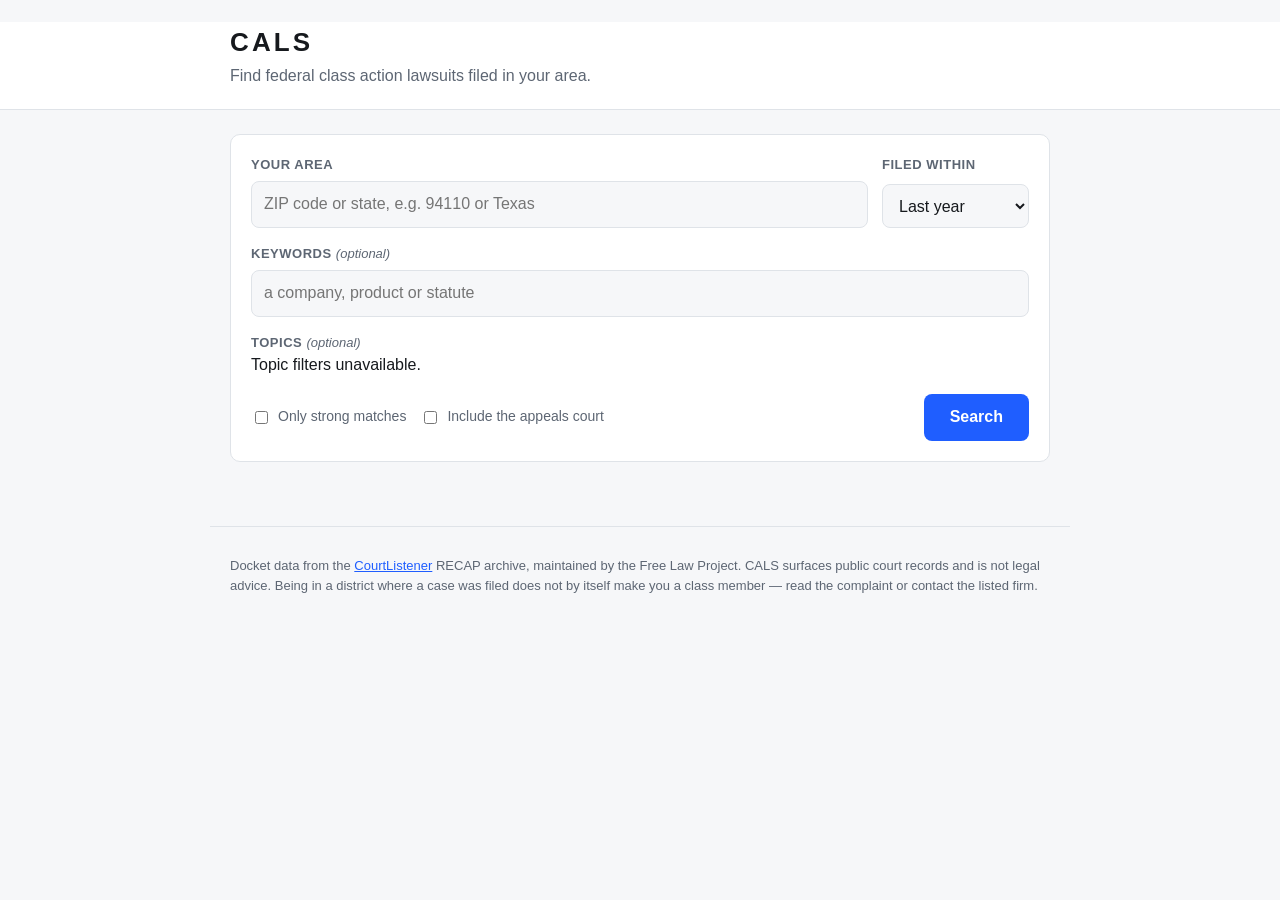
==== static/index.html @ 8e8c1fe0 "Add CALS: federal class action lawsuit search by location A lightweight app for finding class action" ====
<!DOCTYPE html>
<html lang="en">
<head>
<meta charset="utf-8">
<meta name="viewport" content="width=device-width, initial-scale=1">
<title>CALS &middot; Class Action Lawsuit Search</title>
<link rel="icon" href="data:image/svg+xml,%3Csvg xmlns='http://www.w3.org/2000/svg' viewBox='0 0 32 32'%3E%3Ctext y='26' font-size='26'%3E%E2%9A%96%EF%B8%8F%3C/text%3E%3C/svg%3E">
<link rel="stylesheet" href="/static/styles.css">
</head>
<body>
<header class="masthead">
  <div class="wrap">
    <h1>CALS</h1>
    <p class="tagline">Find federal class action lawsuits filed in your area.</p>
  </div>
</header>

<main class="wrap">
  <form id="search-form" class="panel" autocomplete="off">
    <div class="row">
      <label class="field grow">
        <span>Your area</span>
        <input id="location" name="location" placeholder="ZIP code or state, e.g. 94110 or Texas" required>
      </label>
      <label class="field">
        <span>Filed within</span>
        <select id="days" name="days">
          <option value="90">Last 90 days</option>
          <option value="180">Last 6 months</option>
          <option value="365" selected>Last year</option>
          <option value="1095">Last 3 years</option>
        </select>
      </label>
    </div>

    <label class="field">
      <span>Keywords <em>(optional)</em></span>
      <input id="keywords" name="keywords" placeholder="a company, product or statute">
    </label>

    <fieldset class="field">
      <legend>Topics <em>(optional)</em></legend>
      <div id="topics" class="chips"></div>
    </fieldset>

    <div class="row controls">
      <label class="checkbox">
        <input type="checkbox" id="strict">
        <span>Only strong matches</span>
      </label>
      <label class="checkbox">
        <input type="checkbox" id="appeals">
        <span>Include the appeals court</span>
      </label>
      <button type="submit" id="submit">Search</button>
    </div>
  </form>

  <section id="status" class="status" hidden></section>
  <section id="summary" class="summary" hidden></section>
  <section id="results" class="results"></section>
</main>

<footer class="wrap footnote">
  <p>
    Docket data from the
    <a href="https://www.courtlistener.com/" target="_blank" rel="noopener">CourtListener</a>
    RECAP archive, maintained by the Free Law Project. CALS surfaces public
    court records and is not legal advice. Being in a district where a case
    was filed does not by itself make you a class member &mdash; read the
    complaint or contact the listed firm.
  </p>
</footer>

<script src="/static/app.js"></script>
</body>
</html>
---- static/styles.css ----
:root {
  --bg: #f6f7f9;
  --panel: #ffffff;
  --ink: #16191d;
  --muted: #5d6673;
  --line: #dfe3e8;
  --accent: #1f5eff;
  --accent-soft: #e8efff;
  --warn-bg: #fff4e5;
  --warn-ink: #8a5300;
  --radius: 10px;
}

@media (prefers-color-scheme: dark) {
  :root {
    --bg: #14171c;
    --panel: #1c2027;
    --ink: #eceff3;
    --muted: #9aa4b2;
    --line: #2c323b;
    --accent: #6f9bff;
    --accent-soft: #232c40;
    --warn-bg: #3a2c12;
    --warn-ink: #f0c987;
  }
}

* { box-sizing: border-box; }

body {
  margin: 0;
  background: var(--bg);
  color: var(--ink);
  font: 16px/1.55 -apple-system, BlinkMacSystemFont, "Segoe UI", Roboto,
        "Helvetica Neue", Arial, sans-serif;
}

.wrap { max-width: 860px; margin: 0 auto; padding: 0 20px; }

.masthead { border-bottom: 1px solid var(--line); background: var(--panel); }
.masthead h1 { margin: 22px 0 2px; font-size: 26px; letter-spacing: .12em; }
.tagline { margin: 0 0 20px; color: var(--muted); }

.panel {
  background: var(--panel);
  border: 1px solid var(--line);
  border-radius: var(--radius);
  padding: 20px;
  margin: 24px 0;
  display: grid;
  gap: 16px;
}

.row { display: flex; gap: 14px; flex-wrap: wrap; }
.field { display: grid; gap: 6px; border: 0; padding: 0; margin: 0; }
.field.grow { flex: 1 1 280px; }
.field > span, legend {
  font-size: 13px; font-weight: 600; color: var(--muted);
  text-transform: uppercase; letter-spacing: .04em; padding: 0;
}
.field em { font-weight: 400; text-transform: none; letter-spacing: 0; }

input[type="text"], input:not([type]), select {
  font: inherit; color: var(--ink); background: var(--bg);
  border: 1px solid var(--line); border-radius: 8px; padding: 10px 12px;
  width: 100%;
}
input:focus, select:focus {
  outline: 2px solid var(--accent); outline-offset: 1px; border-color: var(--accent);
}

.chips { display: flex; flex-wrap: wrap; gap: 8px; }
.chip {
  font: inherit; font-size: 14px; cursor: pointer;
  background: var(--bg); color: var(--ink);
  border: 1px solid var(--line); border-radius: 999px; padding: 6px 13px;
}
.chip[aria-pressed="true"] {
  background: var(--accent-soft); border-color: var(--accent); color: var(--accent);
  font-weight: 600;
}

.controls { align-items: center; }
.checkbox {
  display: flex; align-items: center; gap: 7px;
  font-size: 14px; color: var(--muted); cursor: pointer;
}
.checkbox input { width: auto; }

button[type="submit"] {
  margin-left: auto; font: inherit; font-weight: 600;
  background: var(--accent); color: #fff; border: 0;
  border-radius: 8px; padding: 11px 26px; cursor: pointer;
}
button[type="submit"]:disabled { opacity: .55; cursor: progress; }

.status {
  padding: 13px 16px; border-radius: var(--radius);
  background: var(--warn-bg); color: var(--warn-ink);
  border: 1px solid var(--line); margin-bottom: 18px;
}
.status.info { background: var(--accent-soft); color: var(--accent); }

.summary { color: var(--muted); font-size: 14px; margin-bottom: 14px; }

.results { display: grid; gap: 14px; padding-bottom: 40px; }

.case {
  background: var(--panel); border: 1px solid var(--line);
  border-radius: var(--radius); padding: 17px 19px;
}
.case h3 { margin: 0 0 6px; font-size: 17px; line-height: 1.35; }
.case h3 a { color: var(--ink); text-decoration: none; }
.case h3 a:hover { color: var(--accent); text-decoration: underline; }

.meta {
  display: flex; flex-wrap: wrap; gap: 6px 14px;
  font-size: 13px; color: var(--muted); margin-bottom: 10px;
}

.badge {
  font-size: 12px; font-weight: 600; border-radius: 999px;
  padding: 2px 10px; background: var(--accent-soft); color: var(--accent);
}
.badge.strong { background: #e3f6e8; color: #17692f; }
.badge.weak { background: var(--warn-bg); color: var(--warn-ink); }
@media (prefers-color-scheme: dark) {
  .badge.strong { background: #17301d; color: #7fd396; }
}

.snippet {
  font-size: 14px; color: var(--muted); margin: 10px 0 0;
  border-left: 3px solid var(--line); padding-left: 12px;
}
.why { font-size: 12.5px; color: var(--muted); margin-top: 9px; }
.topic-tags { display: flex; flex-wrap: wrap; gap: 6px; margin-top: 10px; }
.topic-tag {
  font-size: 12px; background: var(--bg); border: 1px solid var(--line);
  border-radius: 6px; padding: 2px 8px; color: var(--muted);
}

.empty { color: var(--muted); text-align: center; padding: 34px 0; }
.footnote { color: var(--muted); font-size: 13px; border-top: 1px solid var(--line); padding-top: 16px; }
.footnote a { color: var(--accent); }
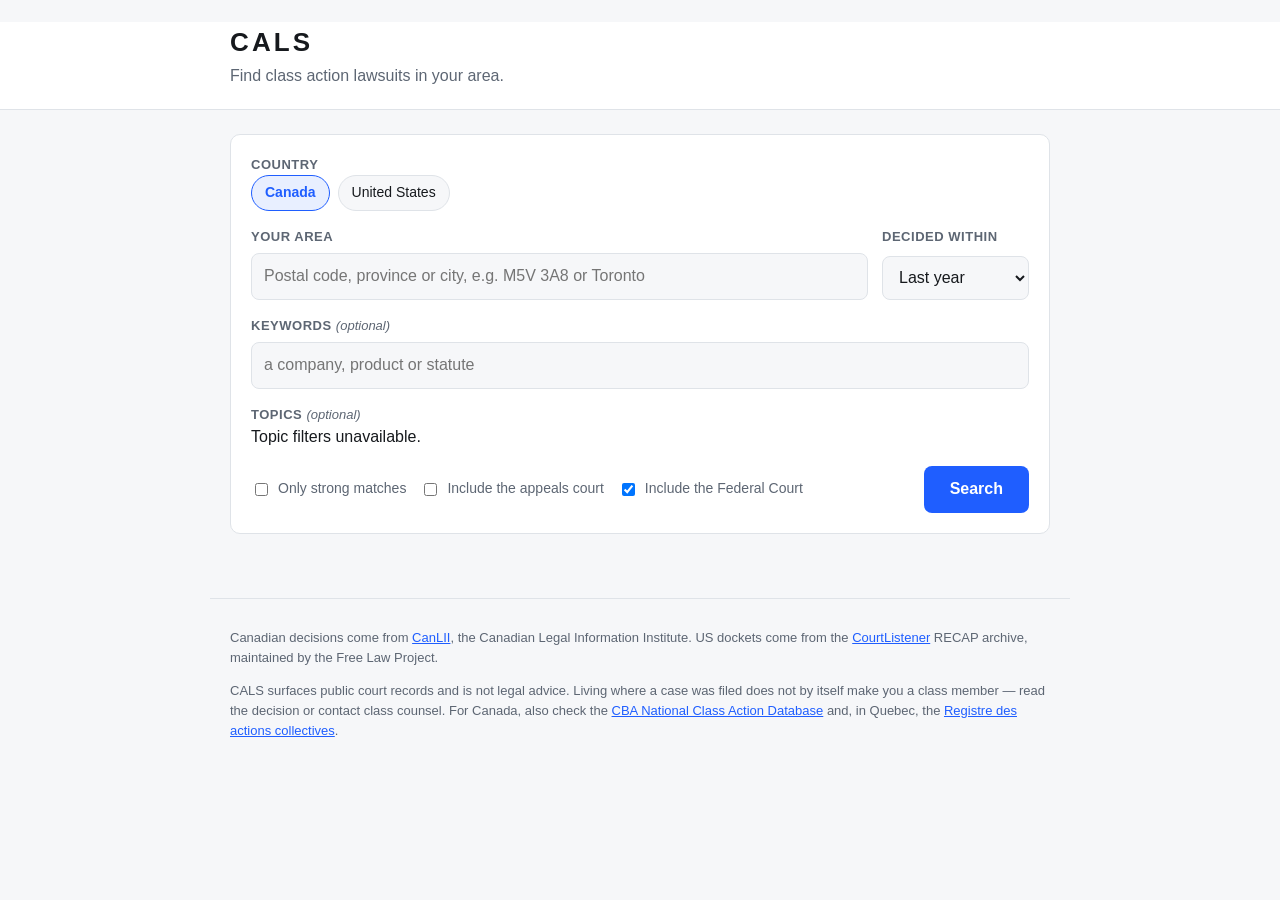
==== commit a793d438: "Add Canadian class action search alongside the US CALS now covers Canada, and leads with it. Enter a" ====
--- a/static/index.html
+++ b/static/index.html
@@ -11,19 +11,27 @@
 <header class="masthead">
   <div class="wrap">
     <h1>CALS</h1>
-    <p class="tagline">Find federal class action lawsuits filed in your area.</p>
+    <p class="tagline">Find class action lawsuits in your area.</p>
   </div>
 </header>
 
 <main class="wrap">
   <form id="search-form" class="panel" autocomplete="off">
+    <fieldset class="field">
+      <legend>Country</legend>
+      <div class="chips" id="countries">
+        <button type="button" class="chip" data-country="CA" aria-pressed="true">Canada</button>
+        <button type="button" class="chip" data-country="US" aria-pressed="false">United States</button>
+      </div>
+    </fieldset>
+
     <div class="row">
       <label class="field grow">
         <span>Your area</span>
-        <input id="location" name="location" placeholder="ZIP code or state, e.g. 94110 or Texas" required>
+        <input id="location" name="location" placeholder="Postal code, province or city, e.g. M5V 3A8 or Toronto" required>
       </label>
       <label class="field">
-        <span>Filed within</span>
+        <span id="window-label">Decided within</span>
         <select id="days" name="days">
           <option value="90">Last 90 days</option>
           <option value="180">Last 6 months</option>
@@ -52,6 +60,10 @@
         <input type="checkbox" id="appeals">
         <span>Include the appeals court</span>
       </label>
+      <label class="checkbox" id="federal-wrap">
+        <input type="checkbox" id="federal" checked>
+        <span>Include the Federal Court</span>
+      </label>
       <button type="submit" id="submit">Search</button>
     </div>
   </form>
@@ -62,13 +74,21 @@
 </main>
 
 <footer class="wrap footnote">
+  <p id="source-note">
+    Canadian decisions come from
+    <a href="https://www.canlii.org/" target="_blank" rel="noopener">CanLII</a>,
+    the Canadian Legal Information Institute. US dockets come from the
+    <a href="https://www.courtlistener.com/" target="_blank" rel="noopener">CourtListener</a>
+    RECAP archive, maintained by the Free Law Project.
+  </p>
   <p>
-    Docket data from the
-    <a href="https://www.courtlistener.com/" target="_blank" rel="noopener">CourtListener</a>
-    RECAP archive, maintained by the Free Law Project. CALS surfaces public
-    court records and is not legal advice. Being in a district where a case
-    was filed does not by itself make you a class member &mdash; read the
-    complaint or contact the listed firm.
+    CALS surfaces public court records and is not legal advice. Living where a
+    case was filed does not by itself make you a class member &mdash; read the
+    decision or contact class counsel. For Canada, also check the
+    <a href="https://cbaapps.org/ClassAction/Search.aspx" target="_blank" rel="noopener">CBA
+    National Class Action Database</a> and, in Quebec, the
+    <a href="https://www.registredesactionscollectives.quebec/" target="_blank" rel="noopener">Registre
+    des actions collectives</a>.
   </p>
 </footer>
 
--- a/static/styles.css
+++ b/static/styles.css
@@ -26,6 +26,9 @@
 }
 
 * { box-sizing: border-box; }
+
+/* `display: flex` on .checkbox would otherwise beat the hidden attribute. */
+[hidden] { display: none !important; }
 
 body {
   margin: 0;
